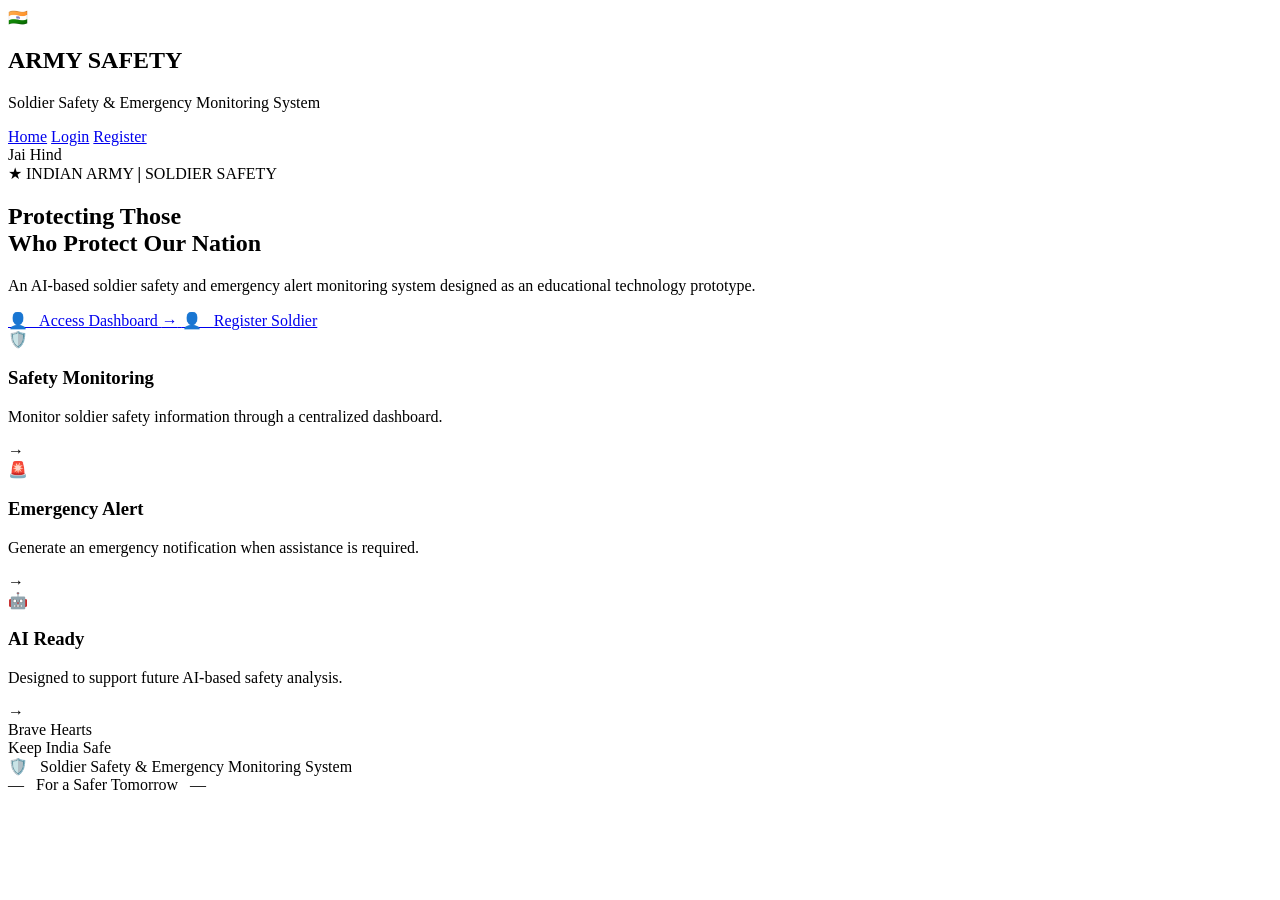
==== templates/index.html @ 80fe9550 "Initial commit - Army Soldier Safety System" ====
<!DOCTYPE html>
<html lang="en">

<head>
    <meta charset="UTF-8">
    <meta name="viewport" content="width=device-width, initial-scale=1.0">

    <title>Army Safety</title>

    <link rel="stylesheet"
          href="{{ url_for('static', filename='css/style.css') }}">
</head>

<body>

    <!-- NAVBAR -->
    <nav class="navbar">

        <div class="brand">
            <div class="flag">🇮🇳</div>

            <div>
                <h2>ARMY SAFETY</h2>
                <p>Soldier Safety & Emergency Monitoring System</p>
            </div>
        </div>

        <div class="nav-links">
            <a href="/" class="active">Home</a>
            <a href="/login">Login</a>
            <a href="/register">Register</a>
        </div>

        <div class="jai">
            <span></span>
            Jai Hind
            <span></span>
        </div>

    </nav>


    <!-- HERO -->
    <section class="hero">

        <div class="overlay"></div>

        <div class="hero-content">

            <div class="tag">
                ★ INDIAN ARMY
                <b>|</b>
                SOLDIER SAFETY
            </div>

            <h1>
                Protecting Those<br>
                Who Protect
                <strong>Our Nation</strong>
            </h1>

            <p class="description">
                An AI-based soldier safety and emergency alert
                monitoring system designed as an educational
                technology prototype.
            </p>

            <div class="buttons">

                <a href="/login" class="btn-primary">
                    👤 &nbsp; Access Dashboard
                    <span>→</span>
                </a>

                <a href="/register" class="btn-secondary">
                    👤 &nbsp; Register Soldier
                </a>

            </div>

        </div>


        <!-- FEATURE CARDS -->
        <div class="cards">

            <div class="card green">

                <div class="icon">🛡️</div>

                <h3>Safety Monitoring</h3>

                <p>
                    Monitor soldier safety information
                    through a centralized dashboard.
                </p>

                <div class="arrow">→</div>

            </div>


            <div class="card red">

                <div class="icon">🚨</div>

                <h3>Emergency Alert</h3>

                <p>
                    Generate an emergency notification
                    when assistance is required.
                </p>

                <div class="arrow">→</div>

            </div>


            <div class="card blue">

                <div class="icon">🤖</div>

                <h3>AI Ready</h3>

                <p>
                    Designed to support future AI-based
                    safety analysis.
                </p>

                <div class="arrow">→</div>

            </div>

        </div>


        <!-- MESSAGE -->
        <div class="message">

            <div>Brave Hearts</div>
            <div>Keep India Safe</div>

            <div class="tricolor">
                <i></i>
                <i></i>
                <i></i>
            </div>

        </div>

    </section>


    <!-- FOOTER -->
    <footer>

        <div>
            🛡️ &nbsp;
            Soldier Safety & Emergency Monitoring System
        </div>

        <div>
            — &nbsp; For a Safer Tomorrow &nbsp; —
        </div>

    </footer>

</body>

</html>
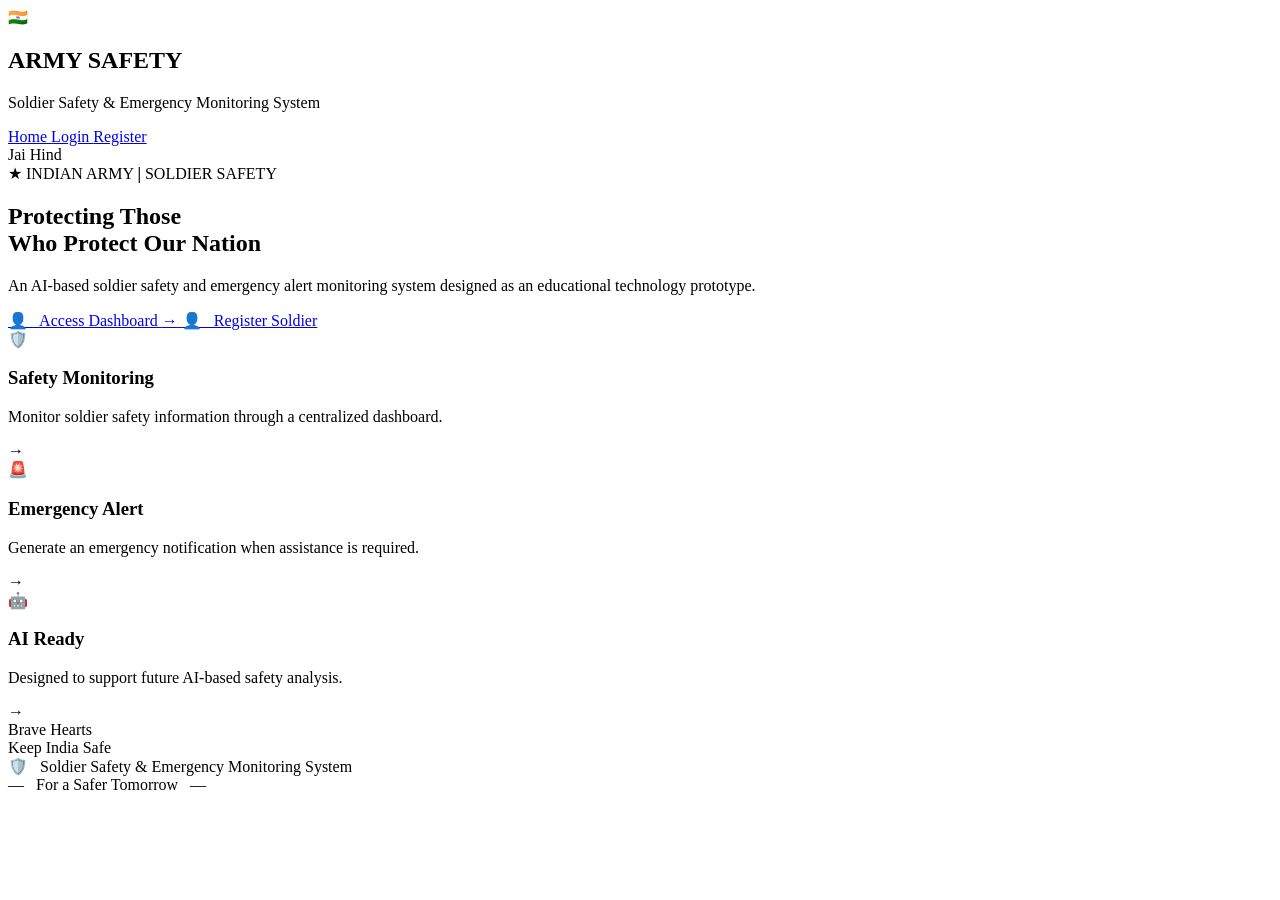
==== commit 6f6b3dd2: "Updated soldier safety dashboard" ====
--- a/templates/index.html
+++ b/templates/index.html
@@ -13,67 +13,120 @@
 
 <body>
 
-    <!-- NAVBAR -->
+    <!-- ================= NAVBAR ================= -->
+
     <nav class="navbar">
 
         <div class="brand">
-            <div class="flag">🇮🇳</div>
+
+            <div class="flag">
+                🇮🇳
+            </div>
 
             <div>
                 <h2>ARMY SAFETY</h2>
-                <p>Soldier Safety & Emergency Monitoring System</p>
-            </div>
-        </div>
+
+                <p>
+                    Soldier Safety & Emergency Monitoring System
+                </p>
+            </div>
+
+        </div>
+
 
         <div class="nav-links">
-            <a href="/" class="active">Home</a>
-            <a href="/login">Login</a>
-            <a href="/register">Register</a>
-        </div>
+
+            <a href="/" class="active">
+                Home
+            </a>
+
+            <a href="/login">
+                Login
+            </a>
+
+            <a href="/register">
+                Register
+            </a>
+
+        </div>
+
 
         <div class="jai">
+
             <span></span>
+
             Jai Hind
+
             <span></span>
+
         </div>
 
     </nav>
 
 
-    <!-- HERO -->
+    <!-- ================= HERO ================= -->
+
     <section class="hero">
 
         <div class="overlay"></div>
 
+
         <div class="hero-content">
 
             <div class="tag">
+
                 ★ INDIAN ARMY
+
                 <b>|</b>
+
                 SOLDIER SAFETY
-            </div>
+
+            </div>
+
 
             <h1>
+
                 Protecting Those<br>
+
                 Who Protect
+
                 <strong>Our Nation</strong>
+
             </h1>
 
+
             <p class="description">
+
                 An AI-based soldier safety and emergency alert
                 monitoring system designed as an educational
                 technology prototype.
+
             </p>
 
+
+            <!-- MAIN BUTTONS -->
+
             <div class="buttons">
 
-                <a href="/login" class="btn-primary">
-                    👤 &nbsp; Access Dashboard
+                <a href="/login"
+                   class="btn-primary">
+
+                    👤 &nbsp;
+
+                    Access Dashboard
+
                     <span>→</span>
+
                 </a>
 
-                <a href="/register" class="btn-secondary">
-                    👤 &nbsp; Register Soldier
+
+                <a href="/register"
+                   class="btn-secondary">
+
+                    👤 &nbsp;
+
+                    Register Soldier
+
                 </a>
 
             </div>
@@ -81,90 +134,147 @@
         </div>
 
 
-        <!-- FEATURE CARDS -->
+        <!-- ================= FEATURE CARDS ================= -->
+
         <div class="cards">
 
-            <div class="card green">
-
-                <div class="icon">🛡️</div>
-
-                <h3>Safety Monitoring</h3>
+
+            <!-- SAFETY MONITORING -->
+
+            <a href="/login"
+               class="card green"
+               style="text-decoration: none; color: inherit;">
+
+                <div class="icon">
+                    🛡️
+                </div>
+
+                <h3>
+                    Safety Monitoring
+                </h3>
 
                 <p>
                     Monitor soldier safety information
                     through a centralized dashboard.
                 </p>
 
-                <div class="arrow">→</div>
-
-            </div>
-
-
-            <div class="card red">
-
-                <div class="icon">🚨</div>
-
-                <h3>Emergency Alert</h3>
+                <div class="arrow">
+                    →
+                </div>
+
+            </a>
+
+
+            <!-- EMERGENCY ALERT -->
+
+            <a href="/login"
+               class="card red"
+               style="text-decoration: none; color: inherit;">
+
+                <div class="icon">
+                    🚨
+                </div>
+
+                <h3>
+                    Emergency Alert
+                </h3>
 
                 <p>
                     Generate an emergency notification
                     when assistance is required.
                 </p>
 
-                <div class="arrow">→</div>
-
-            </div>
-
-
-            <div class="card blue">
-
-                <div class="icon">🤖</div>
-
-                <h3>AI Ready</h3>
+                <div class="arrow">
+                    →
+                </div>
+
+            </a>
+
+
+            <!-- AI READY -->
+
+            <a href="/login"
+               class="card blue"
+               style="text-decoration: none; color: inherit;">
+
+                <div class="icon">
+                    🤖
+                </div>
+
+                <h3>
+                    AI Ready
+                </h3>
 
                 <p>
                     Designed to support future AI-based
                     safety analysis.
                 </p>
 
-                <div class="arrow">→</div>
-
-            </div>
-
-        </div>
-
-
-        <!-- MESSAGE -->
+                <div class="arrow">
+                    →
+                </div>
+
+            </a>
+
+
+        </div>
+
+
+        <!-- ================= MESSAGE ================= -->
+
         <div class="message">
 
-            <div>Brave Hearts</div>
-            <div>Keep India Safe</div>
+            <div>
+                Brave Hearts
+            </div>
+
+            <div>
+                Keep India Safe
+            </div>
+
 
             <div class="tricolor">
+
                 <i></i>
+
                 <i></i>
+
                 <i></i>
-            </div>
-
-        </div>
+
+            </div>
+
+        </div>
+
 
     </section>
 
 
-    <!-- FOOTER -->
+    <!-- ================= FOOTER ================= -->
+
     <footer>
 
         <div>
+
             🛡️ &nbsp;
+
             Soldier Safety & Emergency Monitoring System
-        </div>
+
+        </div>
+
 
         <div>
-            — &nbsp; For a Safer Tomorrow &nbsp; —
+
+            — &nbsp;
+
+            For a Safer Tomorrow
+
+            &nbsp; —
+
         </div>
 
     </footer>
 
+
 </body>
 
 </html>
